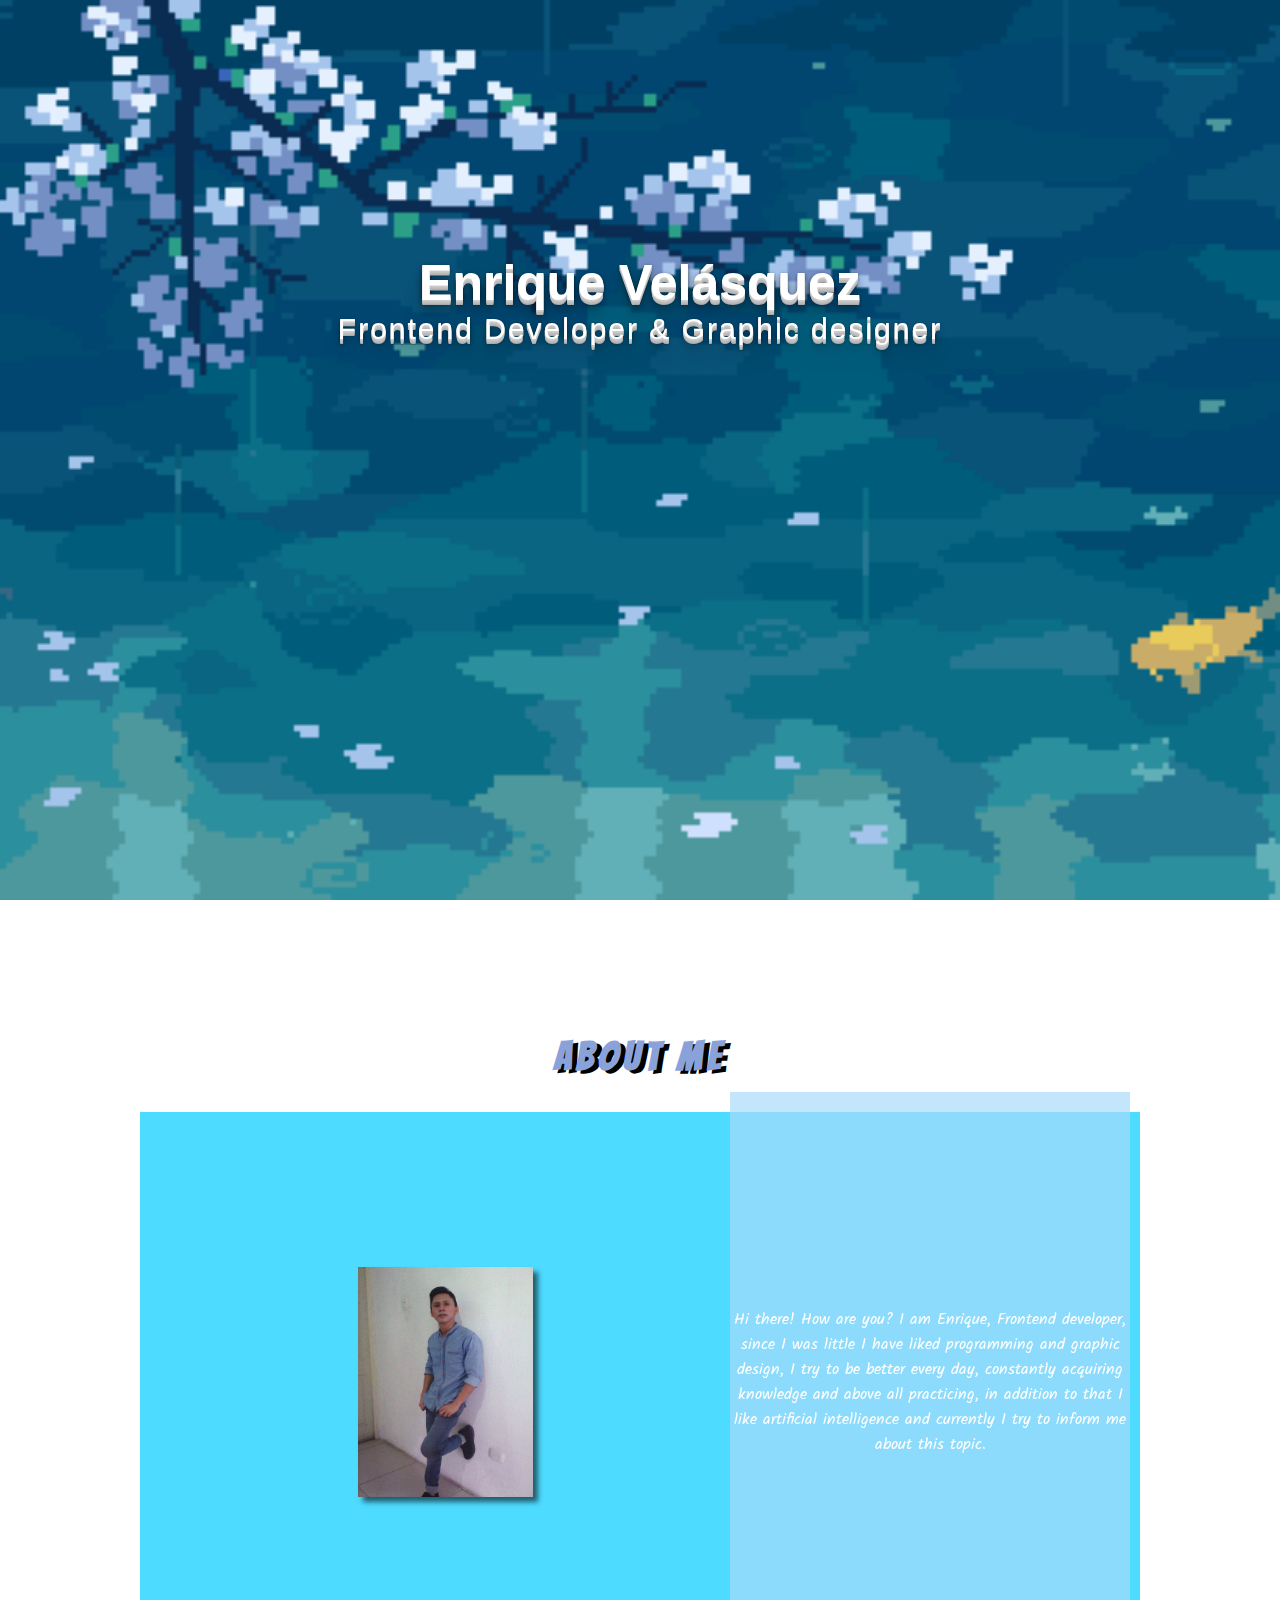
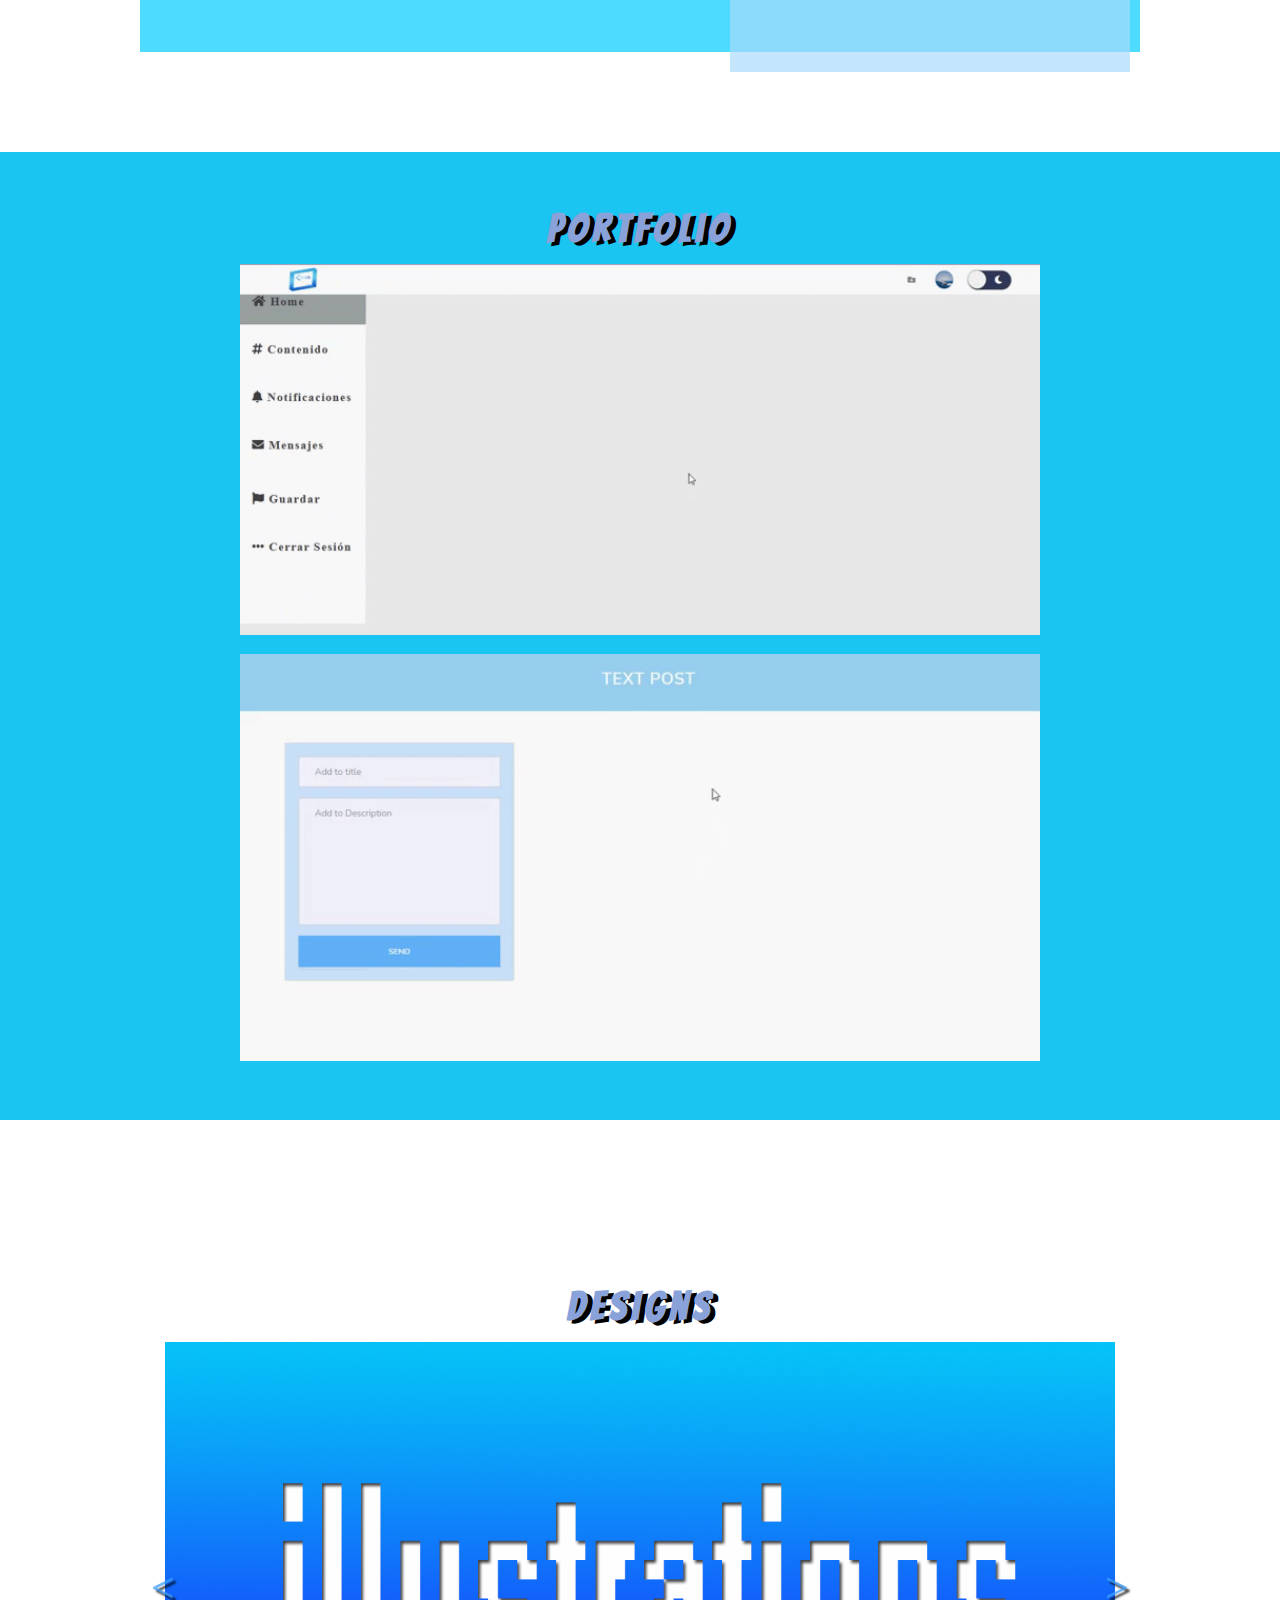
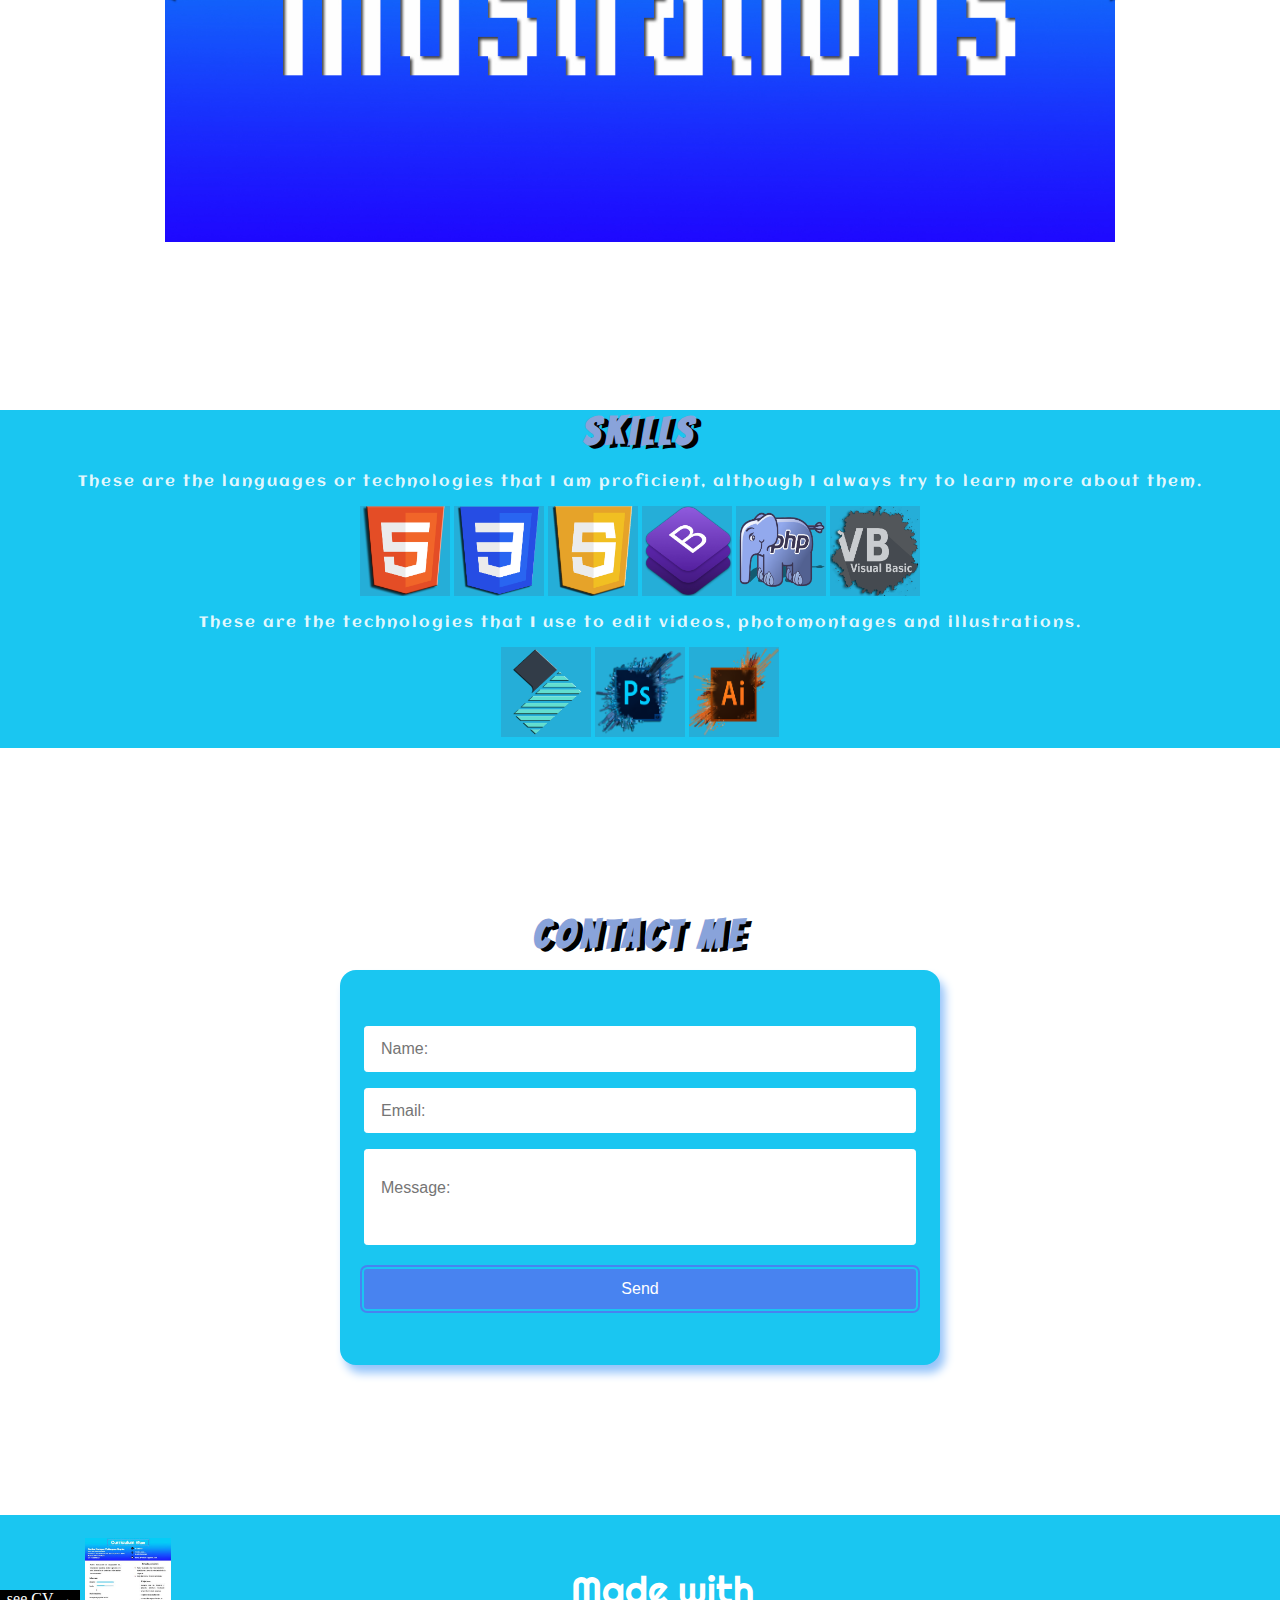
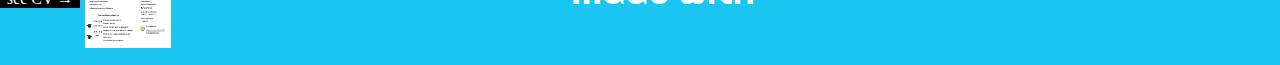
==== index.html @ defdc6f7 "new-portfolio" ====
﻿<!DOCTYPE html>
<html lang="en">
<head>
    <meta charset="UTF-8">
    <meta name="viewport" content="width=device-width, initial-scale=1.0">
    <title>Portafolio Cevs</title>
    <link rel="preconnect" href="https://fonts.googleapis.com">
    <link rel="preconnect" href="https://fonts.gstatic.com" crossorigin>
    <link href="https://fonts.googleapis.com/css2?family=Bangers&display=swap" rel="stylesheet">

    <link rel="preconnect" href="https://fonts.googleapis.com">
    <link rel="preconnect" href="https://fonts.gstatic.com" crossorigin>
    <link href="https://fonts.googleapis.com/css2?family=Merienda&display=swap" rel="stylesheet">

    <link rel="preconnect" href="https://fonts.googleapis.com">
    <link rel="preconnect" href="https://fonts.gstatic.com" crossorigin>
    <link href="https://fonts.googleapis.com/css2?family=Righteous&display=swap" rel="stylesheet">

    <link rel="preconnect" href="https://fonts.googleapis.com">
    <link rel="preconnect" href="https://fonts.gstatic.com" crossorigin>
    <link href="https://fonts.googleapis.com/css2?family=Kalam&display=swap" rel="stylesheet">

    <link rel="preconnect" href="https://fonts.googleapis.com">
    <link rel="preconnect" href="https://fonts.gstatic.com" crossorigin>
    <link href="https://fonts.googleapis.com/css2?family=Aclonica&display=swap" rel="stylesheet">

    <link rel="shortcut icon" href="img/LogoCevs.png" type="image/x-icon">
    <link rel="stylesheet" href="style-res.css">
    <link rel="stylesheet" href="credit.css">
</head>
<body> 

<header id="gif1"> 
    <nav>
        <a class="item" data-url="about me" href="#about">About me</a>
        <a class="item" data-url="portafolio" href="#portafolio">Portafolio</a>
        <a class="item" data-url="skil" href="#power">Skills</a>
        <a class="item" data-url="About me" href="#contact">Contact</a>
    </nav>
    <section class="name-header">
        <h1 id="mov" >Enrique Velásquez</h1>
        <h2 id="mov2" >Frontend Developer & Graphic designer</h2>
    </section>
</header>
    <main>

        <section id="about" class="contenedor sobre-nosotros">
            <h2 class="til abt">About Me</h2>
            <div class="contenedor-sobre-nosotros">
                <div class="photo">
                    <img src="img/with.jpg" alt="" srcset="">
                </div>
                <div class="sumit">
                    <p>Hi there! How are you? I am Enrique, Frontend developer,
                        since I was little I have liked programming and graphic 
                        design, I try to be better every day, constantly acquiring knowledge
                        and above all practicing, in addition to that I like artificial intelligence 
                        and currently I try to inform me about this topic.</p>
                </div>
            </div>
        </section>


        <section id="portafolio" class="portafolio-web">
            <div class="contenedor ptf">
                <h2 id="porta" class="til ag">Portfolio</h2>
                <div class="Imagen-dv-P">
                    <div class="hover-P">
                        <div class="centradukis">
                            <p class="HDP">Social-media-Interfaz</p>
                            <a class="HDP" href="https://github.com/cenriquevs/Social-media-Interfaz.git" >→ source code on github ←</a>
                        </div>
                    </div>
                    <img src="img/drive.gif">
                </div>
                <div class="Imagen-dv-P">
                    <div class="hover-P">
                        <div class="centradukis">
                            <p class="HDP">Text Post</p>
                            <a class="HDP"href="https://github.com/cenriquevs/Text-Post.git">→ source code on github ←</a>
                        </div>
                    </div>
                    <img src="img/message.gif">
                </div>
            </div>
        </section>
        <section class="contenedor ilus">
            <div class="contenedores">
                <h2 class="til porto">Designs</h2>
                <div class="soport">
                <div class="atras boton">
                    &#60
                </div>
                <div class="adelante boton">
                    &#62
                </div>   
                <img src="img/indice.jpg" alt="NoImage" id="imagen">
                </div>
                <br id="power">
            </div>
        </section>
        <section class="skil">
        <h2 class="til">Skills</h2>
        <div class="elmeromero">
            <div class="progra">
                <p class="content">
                    These are the languages or technologies that I am proficient, although I always try to learn more about them.
                </p>
                <div class="contenidoK">
                    <div class="carta">
                        <div class="lado frente">
                            <img class="sourr" src="img/html-logo.png">
                        </div>
                        <div class="lado backk">
                            <p class="fonntt">HTML level: 🌟🌟🌟</p>
                        </div>
                    </div>
                </div>
                <div class="contenidoK">
                    <div class="carta">
                        <div class="lado frente">
                            <img class="sourr" src="img/CSS-Logo.png">
                        </div>
                        <div class="lado backk">
                            <p class="fonntt">CSS level: 🌟🌟</p>
                        </div>
                    </div>
                </div>
                <div class="contenidoK">
                    <div class="carta">
                        <div class="lado frente">
                            <img class="sourr" src="img/logo-javascript.png">
                        </div>
                        <div class="lado backk">
                            <p class="fontt">Javascript level: 🌟🌟</p>
                        </div>
                    </div>
                </div>
                <div class="contenidoK">
                    <div class="carta">
                        <div class="lado frente">
                            <img class="sourr" src="img/bootstrap.png">
                        </div>
                        <div class="lado backk">
                            <p class="fontt">Bootstrap level: 🌟🌟</p>
                        </div>
                    </div>
                </div>
                <div class="contenidoK">
                    <div class="carta">
                        <div class="lado frente">
                            <img class="sourr" src="img/php.png">
                        </div>
                        <div class="lado backk">
                            <p class="fonntt">PHP level: 🌟</p>
                        </div>
                    </div>
                </div>
                <div class="contenidoK">
                    <div class="carta">
                        <div class="lado frente">
                            <img class="sourr" src="img/visual-basic-logo.png">
                        </div>
                        <div class="lado backk">
                            <p class="fontt">Visual Basic level: 🌟🌟🌟</p>
                        </div>
                    </div>
                </div>
                
            </div>
            <div class="ilust">
                <p class="content">
                    These are the technologies that I use to edit videos, photomontages and illustrations.
                </p>
                <div class="contenidoK">
                    <div class="carta">
                        <div class="lado frente">
                            <img class="sourr" src="img/Logo-filmora.png">
                        </div>
                        <div class="lado backk">
                            <p class="fontt">Filmora level: 🌟🌟🌟</p>
                        </div>
                    </div>
                </div>
                <div class="contenidoK">
                    <div class="carta">
                        <div class="lado frente">
                            <img class="sourr" src="img/logo-Photoshop.png">
                        </div>
                        <div class="lado backk">
                            <p class="fontt">Photoshop level: 🌟🌟🌟</p>
                        </div>
                    </div>
                </div>
                <div class="contenidoK">
                    <div class="carta">
                        <div class="lado frente">
                            <img class="sourr" src="img/logo-ilustrator.png">
                        </div>
                        <div class="lado backk">
                            <p class="fontt">Ilustrator level: 🌟</p>
                        </div>
                    </div>
                </div>
            
            </div>
        </div>
        </section>
        <section id="contact" class="contact">
            <div class="contenedor">
                <h2 class="til contactme">Contact me</h2>
                <form class="form" action="https://formspree.io/f/xyylvgye"
                method="POST">
                    <div class="form_container">
                        <input type="text" class="form_input" placeholder="Name:" name="nombre">
                        <input type="email" class="form_input" placeholder="Email:" name="_replyto">
                        <textarea class="form_input form_input---message" placeholder="Message:" name="message"></textarea>
                        <input type="submit" value="Send" class="form_cta">
                    </div>
                </form>
            </div>
        </section>
    </main>
<footer class="final">
    <div class="ccv">
        <p>see CV →</p>
        <img class="cv" onclick="cv()" src="img/CV.JPG" alt="Curriculum">
    </div>
    <div class="c2">
        <div class="creditos">
            <p>Made</p>
            <ul>
                <li>with</li>
                <li>L♥ve</li>
                <li>by: @cenriquevs</li>
            </ul>
        </div>
    </div>
</footer>
<script src="node.js"></script>
</body>
</html>
---- style-res.css ----
*{
    margin: 0;
    padding: 0;
    box-sizing: border-box;
    
}

body{
    background: #fff;
}
.contenedor{
    padding: 150px 0;
    width: 90%;
    max-width: 1000px;
    margin: auto;
    overflow: hidden;
}

.til{
    text-shadow: 5px 3px #000 ;
    font-family: 'Bangers', cursive;
    color: rgb(137, 163, 218);
    font-size: 40px;
    text-align: center;
    letter-spacing: 5px;
}

header{
    width: 100%;
    height: 100vh;
    background-image: url(img/pixel1.gif);
    background-size: cover;
    background-attachment: fixed;
    font-family: 'Segoe UI', Tahoma, Geneva, Verdana, sans-serif;
}

nav{
   /*background: red;*/
    opacity: 0;
    width: 100%;
    position: fixed;
    text-align: right;
    padding: 30px ;
    transition: 0.9s;
}
nav > a{
    text-shadow: 2px 2px 4px #000;
    font-size: 20px;
    color: #fff;
    font-weight: 300;
    text-decoration: none;
    margin-right: 10px;
    font-family: 'Merienda', cursive;
}
nav > a:hover{
    text-decoration: underline;
    text-shadow: 2px 2px 4px rgb(99, 135, 255);
    color: rgb(193, 246, 255);
}
nav.active{
    z-index: 1;
    background: rgb(37, 174, 216); 
    opacity: 1;
}



/*header*/
header .name-header{
    display: flex;
    height: 300px;
    width: 100%;
    align-items: center;
    justify-content: center;
    text-align: center;
    flex-direction: column;
    overflow: hidden;
    transform: translateY(150px);
    text-shadow: 0 1px 0 #ccc, 0 2px 0 #c9c9c9, 0 3px 0 #bbb, 0 4px 0 #b9b9b9, 0 5px 0 #aaa, 0 6px 1px rgba(0,0,0,.1), 0 0 5px rgba(0,0,0,.1), 0 1px 3px rgba(0,0,0,.3), 0 3px 5px rgba(0,0,0,.2), 0 5px 10px rgba(0,0,0,.25), 0 10px 10px rgba(0,0,0,.2), 0 20px 20px rgba(0,0,0,.15);
    font-family: -apple-system, BlinkMacSystemFont, 'Segoe UI', Roboto, Oxygen, Ubuntu, Cantarell, 'Open Sans', 'Helvetica Neue', sans-serif;
}

@media (max-width:1024px){
    header .name-header{
        transform: translateY(100%);
    }
}

@media (max-width:900px){
    header .name-header{
        transform: translateY(150px);
    }
}

.name-header h1{
    transition: ease;
    font-size: 50px;
    color: #fff;
    animation: cambiar 4s ;
}

@keyframes cambiar{
    50%{transform: translateY(100%);}
    55%{transform: translateY(100%); opacity: 0;}
    65%{opacity: 0; }
    80%{opacity: 1;transform: translateY(-40px);} 
    100%{transform: translateY(0px);}
}

.name-header h2{
    font-size: 30px;
    font-weight: 300;
    color:#fff;
    letter-spacing: 2px;
    animation: next 4s;
}

@keyframes next{
    0%{opacity: 0;}
    45%{opacity: 0; color: rgb(255,255,255,0.5); }
    65%{opacity: 5%; color: rgb(0,0,0,0.5);}
}

/*About*/
.contenedor-sobre-nosotros{
    width: 100%;
    min-height: 60vh;
    background: rgb(77, 219, 255);
    display: flex;
    justify-content: space-evenly;
}
.sobre-nosotros{
    padding: 100px 0;
}

.photo{
    width: 55%;
    display: flex;
    justify-content: center;
    align-items: center;
}
.photo img{
    box-shadow: 5px 5px 5px rgba(0, 0, 0, 0.568);
    width: 175px;
    height: 230px;
}
@media (max-width:360px){
    .photo img{width: 150px;
        height: 190px;
        }
}

@media (max-width:400px){
    .photo img{width: 120px;
        height: 160px;}
}

.sumit{
    /*backdrop-filter: blur(5px);*/
    backdrop-filter: drop-shadow(4px 4px 10px blue);
    width: 40%;
    background: rgba(169, 219, 250, 0.699);
    cursor: context-menu;
    color: #fff; font-family: 'Kalam', cursive;
    margin: -20px;
    text-align: center;
    display: flex;
    justify-content: center;
    align-items: center;
}
@media (max-width:600px){
    .sumit{font-size: 15px; backdrop-filter: none;}
}
@media (max-width:360px){
    .sumit{font-size: 12px; backdrop-filter: none;}
}


.abt{padding: 35px 0;}

/*Portafolio---------*/
.portafolio-web{
    width: 100%;
    background: rgb(26, 198, 241);
}
.ptf{
    padding: 55px 0;
}

.Imagen-dv-P{
    width: 80%;
    margin: auto;
    overflow: hidden;
    position: relative;
    margin-top: 15px;
}
.Imagen-dv-P > img{
    width: 100%;
    height: 100%;
}

.hover-P{
    font-size: 15px;
    font-family: 'Aclonica', sans-serif;
    color: #34aeff;
    position: absolute;
    width: 100%;
    height: 99%;
    opacity: 0;
    background: #000;
    cursor: pointer;
    transition: 1.2s;
}
.hover-P:hover{
    opacity: 90%;
}
@media (max-width:400px){
    .hover-P{height: 98%; font-size: 10px;}
}

.centradukis{
    margin: 20% auto;
    text-align: center; 
}
@media (max-width:250px){
    .centradukis{margin: 15px;}
}
@media (max-width:600px){
    .centradukis{margin: 25px;}
}

.centradukis > a{
    font-size: 15px;
    color: #fff;
    font-family: 'Kalam', cursive;
    text-decoration: none;
    animation-name: iralo;
    animation-duration: 2s;
    animation-iteration-count: infinite; 
}
@keyframes iralo{
    0%{color: rgb(255, 251, 11);}
    50%{color: rgb(118, 132, 255);}
    100%{color: rgb(255, 251, 11);}
}
@media (max-width:400px){
    .centradukis > a {font-size: 9px;}
}

/*iLUSTRATION*/
.ilus{
    padding: 150px 0;
}
.porto{
    padding: 15px;
}

.soport img{
    width: 100%;
    height: 100%;
    object-fit: contain;
}
.soport{
    /*background: blue;*/
    width: 100%;
    position: relative;
    height: 500px;
}

.boton{
    line-height: 70px;
    border-radius: 50%;
    /*background-color: rgba(0, 0, 0, .7);*/
    text-align: center;
    font-weight: bold;
    position: absolute;
    padding: 1px;
    /*color: rgb(152, 210, 247);*/
    color: rgba(62, 160, 252, 0.753);
    -webkit-transition: all .3s ease;
    -o-transition: all .3s ease;
    transition:  all .3s ease;
}

.boton:hover{
    cursor: pointer;
    transform: scale(1.2,1.2);
}

.atras{
    text-shadow: 3px 3px 2px rgba(0, 0, 0, .7);
    font-size: 42px;
    left: 1%;
    top: calc(56% - 70px);
}

.adelante{
    text-shadow: 3px 3px 2px rgba(0, 0, 0, .7);
    font-size: 42px;
    right: 1%;
    top: calc(56% - 70px);
}

/*----SKILLS------*/
.elmeromero{
    padding: 7px;
    display: block;
    width: 100%;
}

.progra{
    overflow: hidden;
    width: 100%;
}

.skil{
    text-align: center;
    width: 100%;
    background: rgb(26, 198, 241);
}

.ilust{
    overflow: hidden;
    width: 100%;
}

.contenidoK{
    display: inline-block;
    height: 90px;
    width: 90px;
    margin: auto;
    -webkit-perspective: 790;
}

.content{
    font-size: 15px;
    letter-spacing: 2px;
    font-family: 'Aclonica', sans-serif;
    text-align: center;
    padding: 15px;
    color: rgba(255, 255, 255, 0.897);
}

.carta{
    height: 100%;
    width: 100%;
    position: relative;
    transform-style: preserve-3d;
    transition: 1.5s;
}

.carta:hover{
    transform: rotateY(180deg);
}

.lado{
    
    width: 100%;
    height: 100%;
    backface-visibility: hidden;
    position: absolute;
}

.frente{
    background: rgb(37, 174, 216);
    
}
.sourr{
    width: 100%;
    height: 100%;
}
.backk{
    background: #ebebeb;
    transform: rotateY(180deg);
    overflow: hidden;
}
.fonntt{
    transform: translateY(33px);
    font-size: 12px;
    font-family: monospace;
}
.fontt{
    transform: translateY(25px);
    font-size: 12px;
    font-family: monospace;
}
---- credit.css ----
/*---Contact---*/
.form{
    background: rgb(26, 198, 241);
    width: 60%;
    margin: 0 auto;
    border-radius: 1em;
    padding: 3.5em 1.5em;
    justify-content: center;
    align-items: center;
    box-shadow: 5px 8px 10px rgb(149, 196, 250);
}

.contactme{
    padding: 15px 0;
}

.form_input{
    font-size: 1rem;
    padding: .8em 1em;
    font-family: 'Gill Sans', 'Gill Sans MT', Calibri, 'Trebuchet MS', sans-serif;
    outline: none;
    border: none;
    border: 1px solid #fff;
    border-radius: 0.2em;
}
.form_input---message{
    resize: none;
    padding: 1.8em 1em;
    margin-bottom: .5em;
}
.form_container{
    /*background: red;*/
    width: 100%;
    display: grid;
    gap: 1em;
    grid-auto-columns: 100%;
    
}
.form_cta{
    outline: 2px solid rgb(72, 131, 240);
    outline-offset: 2px;
    font-size: 1rem;
    color: #fff;
    border: none;
    font-weight: 300;
    padding: .7em 0;
    border-radius: .2em;
    cursor: pointer;
    background: rgb(72, 131, 240);
}

@media (max-width: 450px){
    .form{
        padding: 3.5em 1em;  
    }
    .form_input{
        padding: .8em .5em;
    }
}

/*Footer*/
.final{
    display: flex;
    justify-content: space-evenly;
    overflow: hidden;
    width: 100%;
    height: 150px;
    background: rgb(26, 198, 241);
}
.cv{
    width: 50%;
    object-fit: scale-down;
    height: 110px;
    margin: 5px 0;
    cursor: pointer;
}

.ccv{
    text-align: center;
    overflow: hidden;
    width: 20%;
}
.ccv :first-child{
    background: #000;
    opacity: 1;
    transform: translateY(75px);
    font-size: 16px;
    width: 80PX;
    color: #fff;
}
@media (max-width: 900px){
    .ccv :first-child{opacity: 0;}
}

@media (max-width: 500px){
    .ccv :first-child{
        opacity: 1;
        transform: translateY(30px);
        overflow: hidden;
        height: 20px;
        width: 50PX;
        border-radius:  15px 5px 15px 5px;
    }
}
.c2{
    width: 80%;
}

.creditos{
    transform: translateY(55px);
    margin: auto;
    overflow: hidden;
    display: flex;
    font-size: 38px;
    color: #fff;
    width: 395px;
    height: 40px;
    line-height: 40px;
    font-family: 'Righteous', cursive;
}

@media (max-width: 650px){
    .creditos{
    transform: translateY(55px);
    line-height: 23px;
    font-size: 15px; 
    width: 160px;
    height: 20px;}
}

ul{
    list-style: none;
    padding-left: 10px;
    animation: ls 7s infinite;
}

@keyframes ls{
    0%{margin-top: 0;}

    25%{margin-top: 0;}

    30%{margin-top: -40px;}
    55%{margin-top: -40px;}

    60%{margin-top: -80px}
    85%{margin-top: -80px;}

    89%{margin-top: -80px}
    85%{opacity: 1;}
    86%{opacity: 50%;}
    95%{margin-top: -40px; opacity: 0;}
    100%{margin-top: 0; opacity: 10%;}
}

@media (max-width:650px){
    ul{
        list-style: none;
        padding-left: 10px;
        animation: ls 7s infinite;}

    @keyframes ls{
        0%{margin-top: 0;}

        20%{margin-top: 0;}
        25%{margin-top: -23px;}

        50%{margin-top: -23px;}
        55%{margin-top: -46px;}

        80%{margin-top: -46px}
        89%{margin-top: -46px; opacity: 1;}
        90%{margin-top: -20px; opacity: 0;}
        95%{margin-top: -20px; opacity: 0;}

        100%{margin-top: 0; opacity: 10%;}
    }
}

img[src*="https://cdn.000webhost.com/000webhost/logo/footer-powered-by-000webhost-white2.png"]{
    display: none;
}
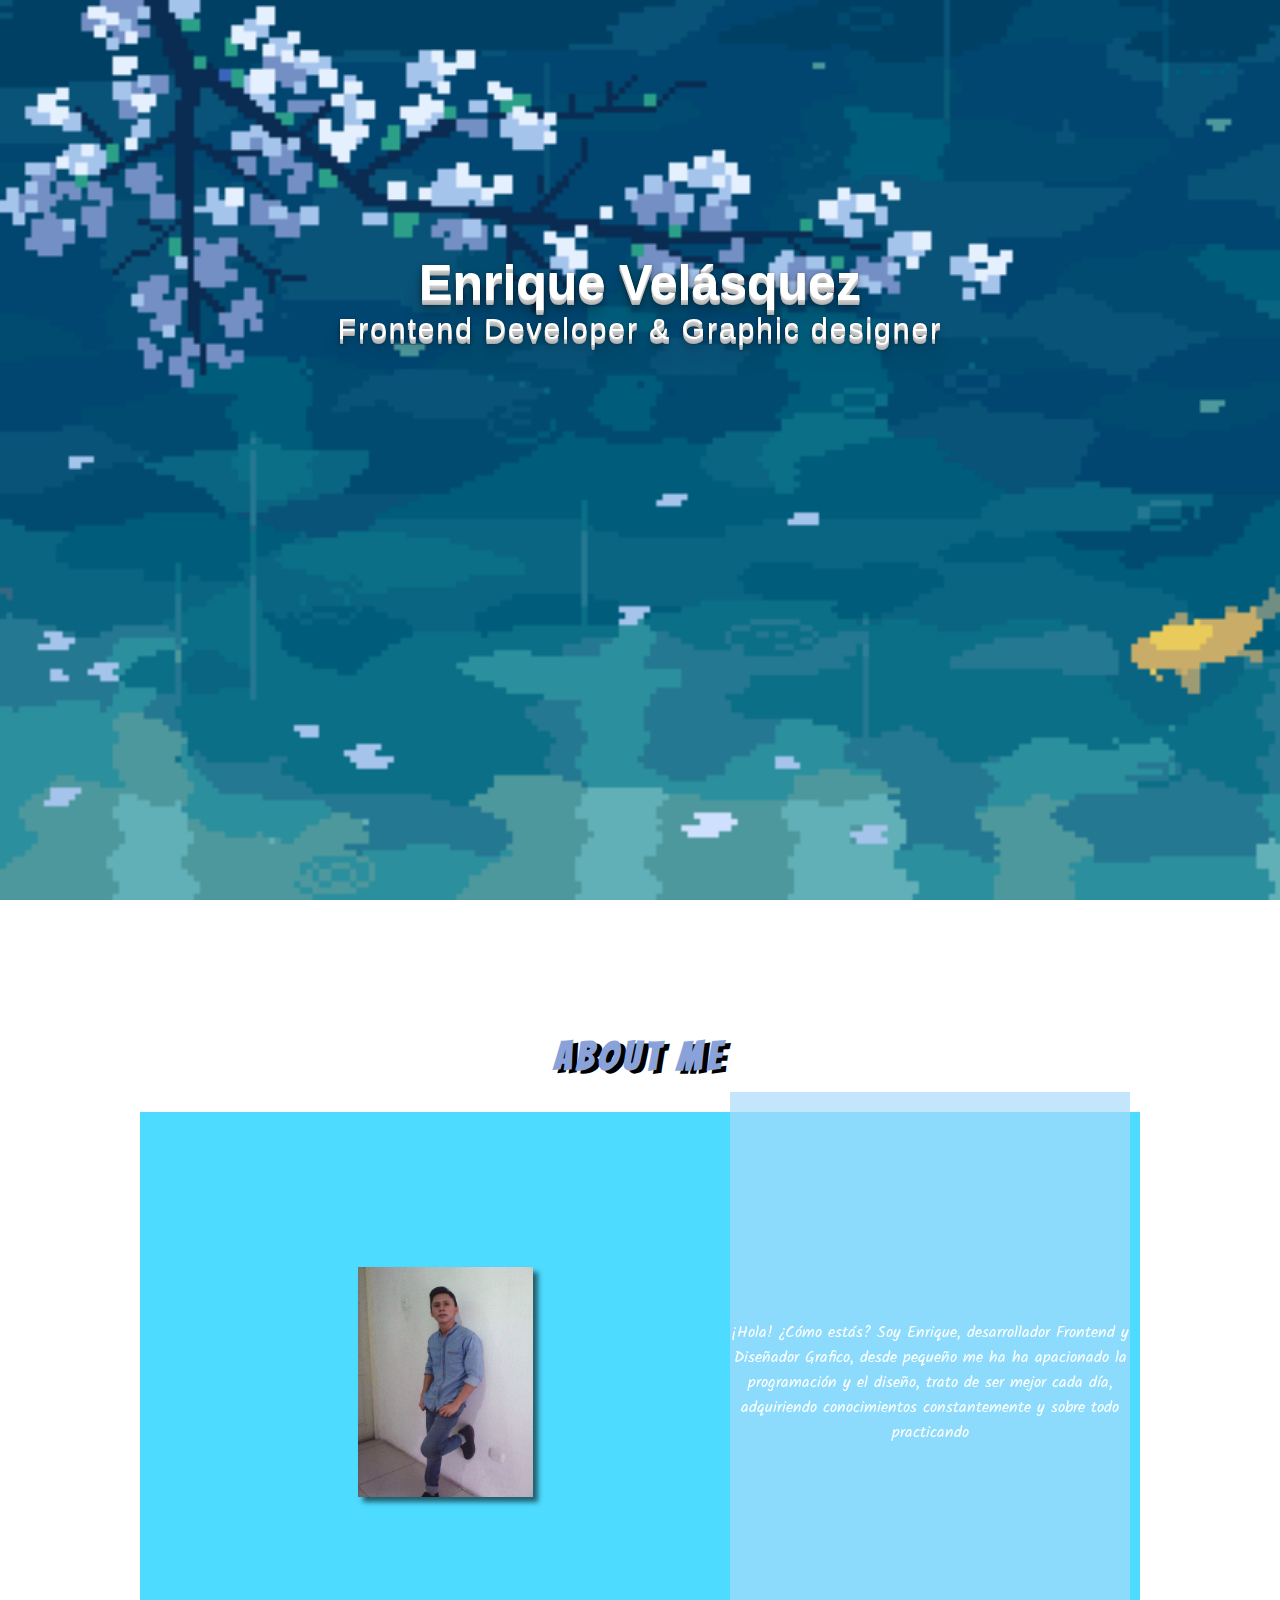
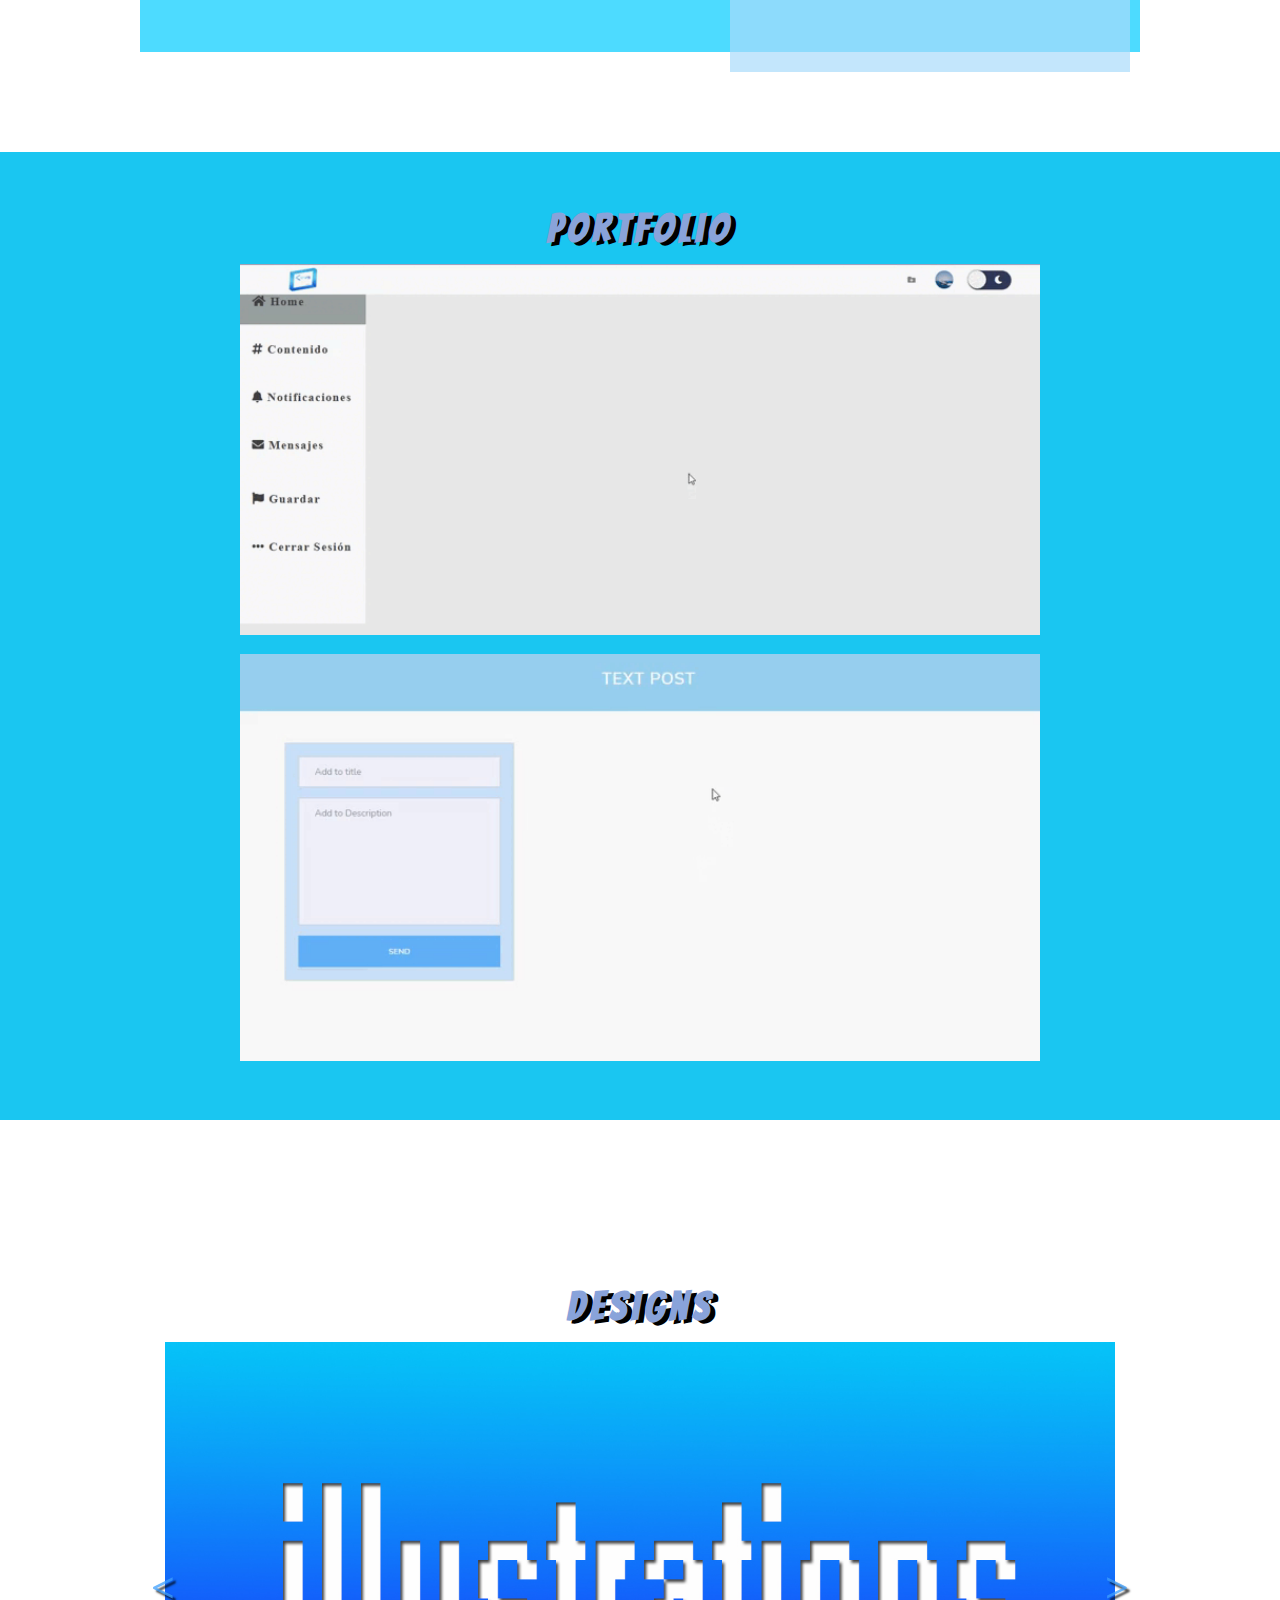
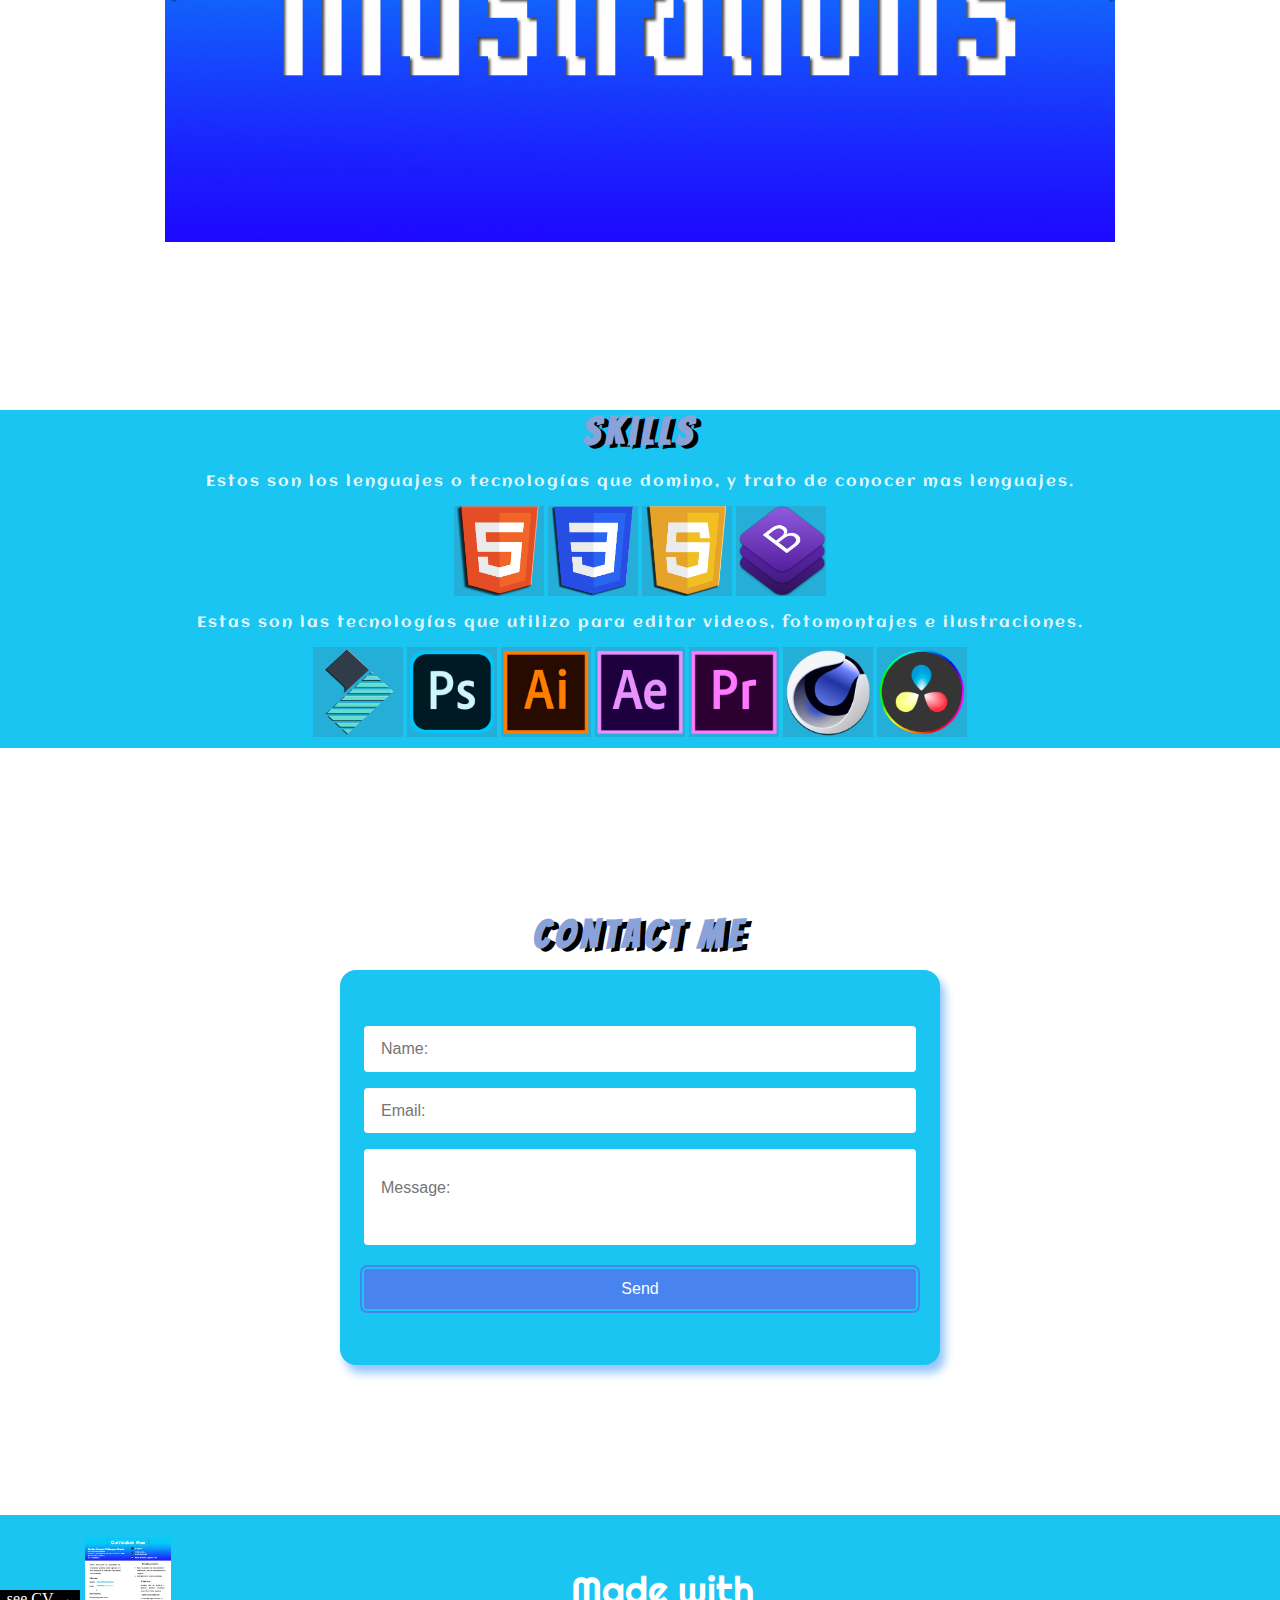
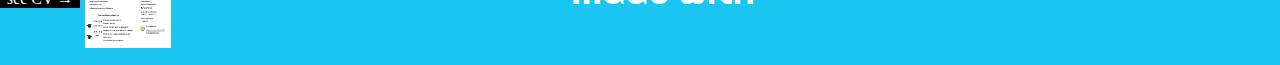
==== commit 8128e796: "Commit Change" ====
--- a/index.html
+++ b/index.html
@@ -51,11 +51,10 @@
                     <img src="img/with.jpg" alt="" srcset="">
                 </div>
                 <div class="sumit">
-                    <p>Hi there! How are you? I am Enrique, Frontend developer,
-                        since I was little I have liked programming and graphic 
-                        design, I try to be better every day, constantly acquiring knowledge
-                        and above all practicing, in addition to that I like artificial intelligence 
-                        and currently I try to inform me about this topic.</p>
+                    <p>¡Hola! ¿Cómo estás? Soy Enrique, desarrollador Frontend y Diseñador Grafico,
+                        desde pequeño me ha ha apacionado la programación y el diseño,
+                        trato de ser mejor cada día, adquiriendo conocimientos
+                        constantemente y sobre todo practicando</p>
                 </div>
             </div>
         </section>
@@ -104,7 +103,7 @@
         <div class="elmeromero">
             <div class="progra">
                 <p class="content">
-                    These are the languages or technologies that I am proficient, although I always try to learn more about them.
+                    Estos son los lenguajes o tecnologías que domino, y trato de conocer mas lenguajes.
                 </p>
                 <div class="contenidoK">
                     <div class="carta">
@@ -146,31 +145,10 @@
                         </div>
                     </div>
                 </div>
-                <div class="contenidoK">
-                    <div class="carta">
-                        <div class="lado frente">
-                            <img class="sourr" src="img/php.png">
-                        </div>
-                        <div class="lado backk">
-                            <p class="fonntt">PHP level: 🌟</p>
-                        </div>
-                    </div>
-                </div>
-                <div class="contenidoK">
-                    <div class="carta">
-                        <div class="lado frente">
-                            <img class="sourr" src="img/visual-basic-logo.png">
-                        </div>
-                        <div class="lado backk">
-                            <p class="fontt">Visual Basic level: 🌟🌟🌟</p>
-                        </div>
-                    </div>
-                </div>
-                
             </div>
             <div class="ilust">
                 <p class="content">
-                    These are the technologies that I use to edit videos, photomontages and illustrations.
+                    Estas son las tecnologías que utilizo para editar videos, fotomontajes e ilustraciones.
                 </p>
                 <div class="contenidoK">
                     <div class="carta">
@@ -185,7 +163,7 @@
                 <div class="contenidoK">
                     <div class="carta">
                         <div class="lado frente">
-                            <img class="sourr" src="img/logo-Photoshop.png">
+                            <img class="sourr" src="img/logo-photoshop.png">
                         </div>
                         <div class="lado backk">
                             <p class="fontt">Photoshop level: 🌟🌟🌟</p>
@@ -195,10 +173,50 @@
                 <div class="contenidoK">
                     <div class="carta">
                         <div class="lado frente">
-                            <img class="sourr" src="img/logo-ilustrator.png">
+                            <img class="sourr" src="img/logo-illustrator.png">
                         </div>
                         <div class="lado backk">
                             <p class="fontt">Ilustrator level: 🌟</p>
+                        </div>
+                    </div>
+                </div>
+                <div class="contenidoK">
+                    <div class="carta">
+                        <div class="lado frente">
+                            <img class="sourr" src="img/logo-after.png">
+                        </div>
+                        <div class="lado backk">
+                            <p class="fontt">After Effects level: 🌟</p>
+                        </div>
+                    </div>
+                </div>
+                <div class="contenidoK">
+                    <div class="carta">
+                        <div class="lado frente">
+                            <img class="sourr" src="img/logo-premier.png">
+                        </div>
+                        <div class="lado backk">
+                            <p class="fontt">Premiere Pro level: 🌟</p>
+                        </div>
+                    </div>
+                </div>
+                <div class="contenidoK">
+                    <div class="carta">
+                        <div class="lado frente">
+                            <img class="sourr" src="img/logo-cinema.png">
+                        </div>
+                        <div class="lado backk">
+                            <p class="fontt">Cinema 4D level: 🌟🌟</p>
+                        </div>
+                    </div>
+                </div>
+                <div class="contenidoK">
+                    <div class="carta">
+                        <div class="lado frente">
+                            <img class="sourr" src="img/logo-davinci.png">
+                        </div>
+                        <div class="lado backk">
+                            <p class="fontt">Davinci Resolve level: 🌟</p>
                         </div>
                     </div>
                 </div>
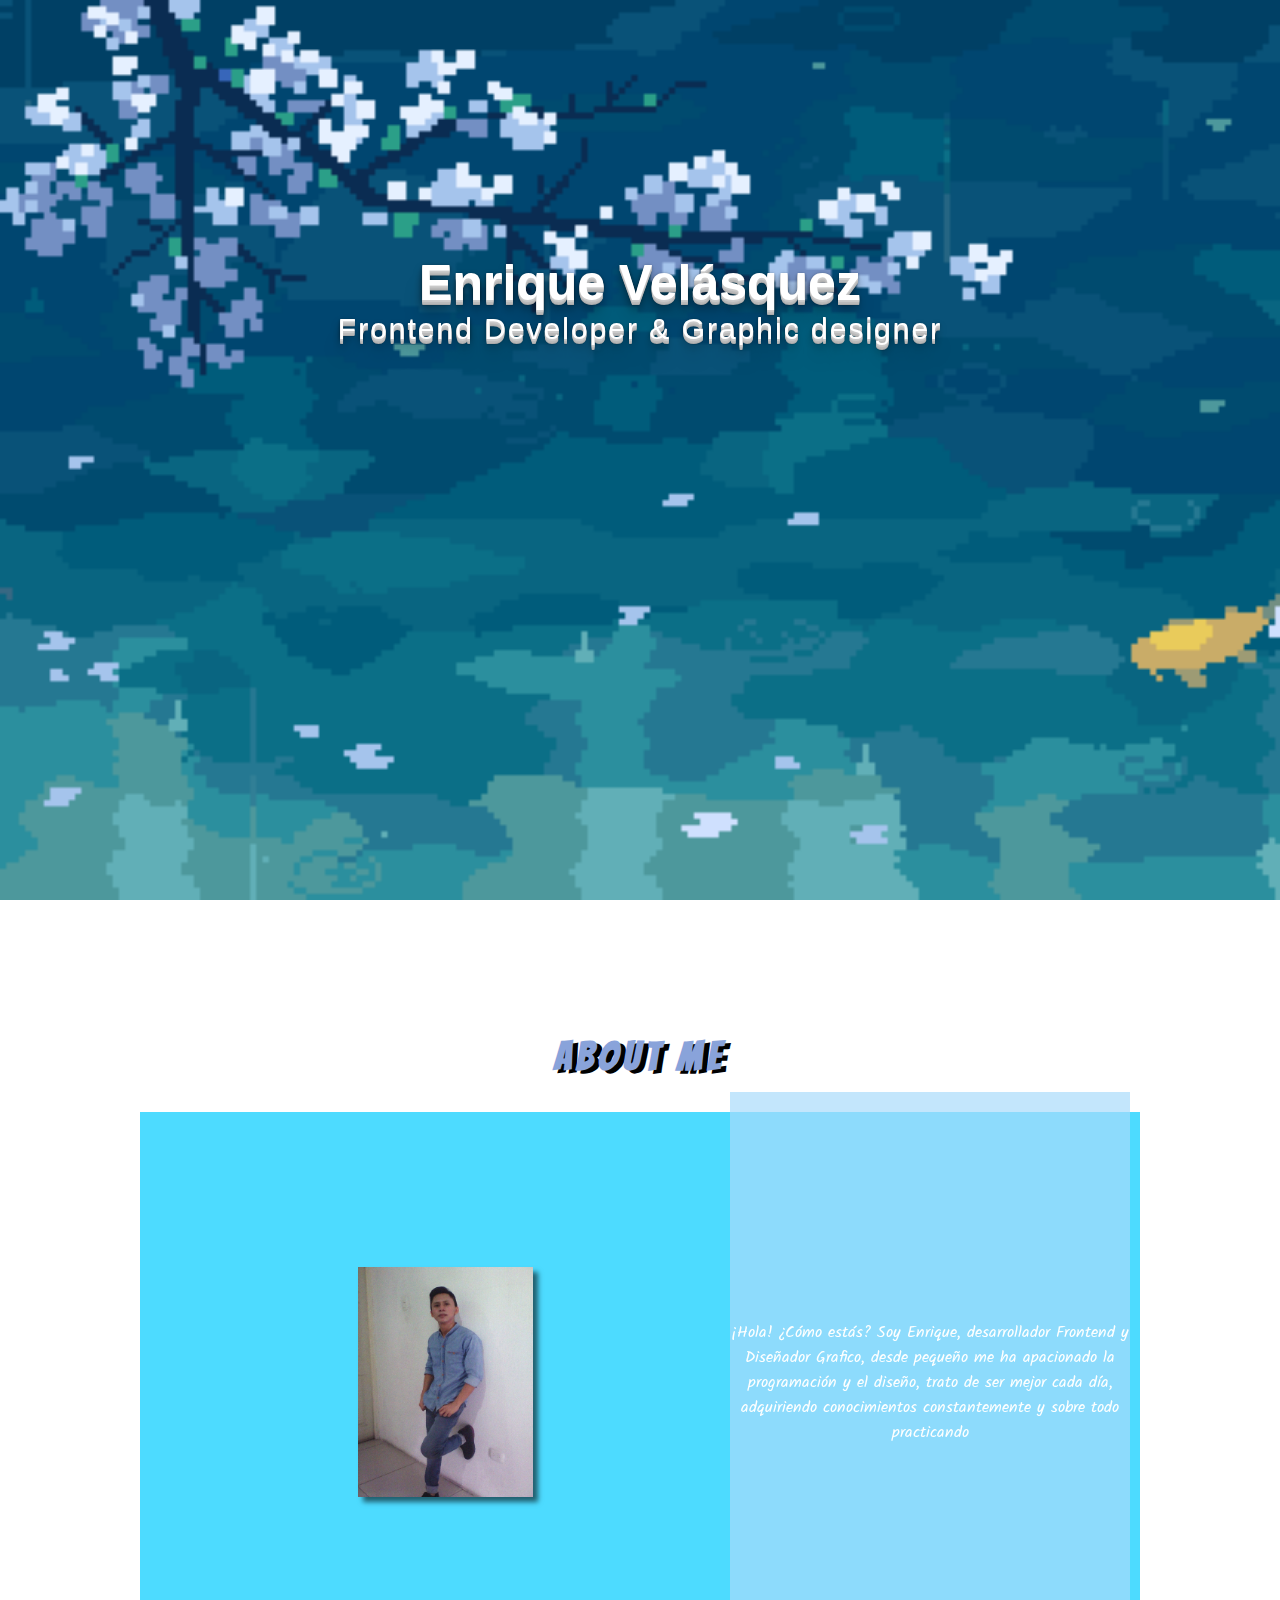
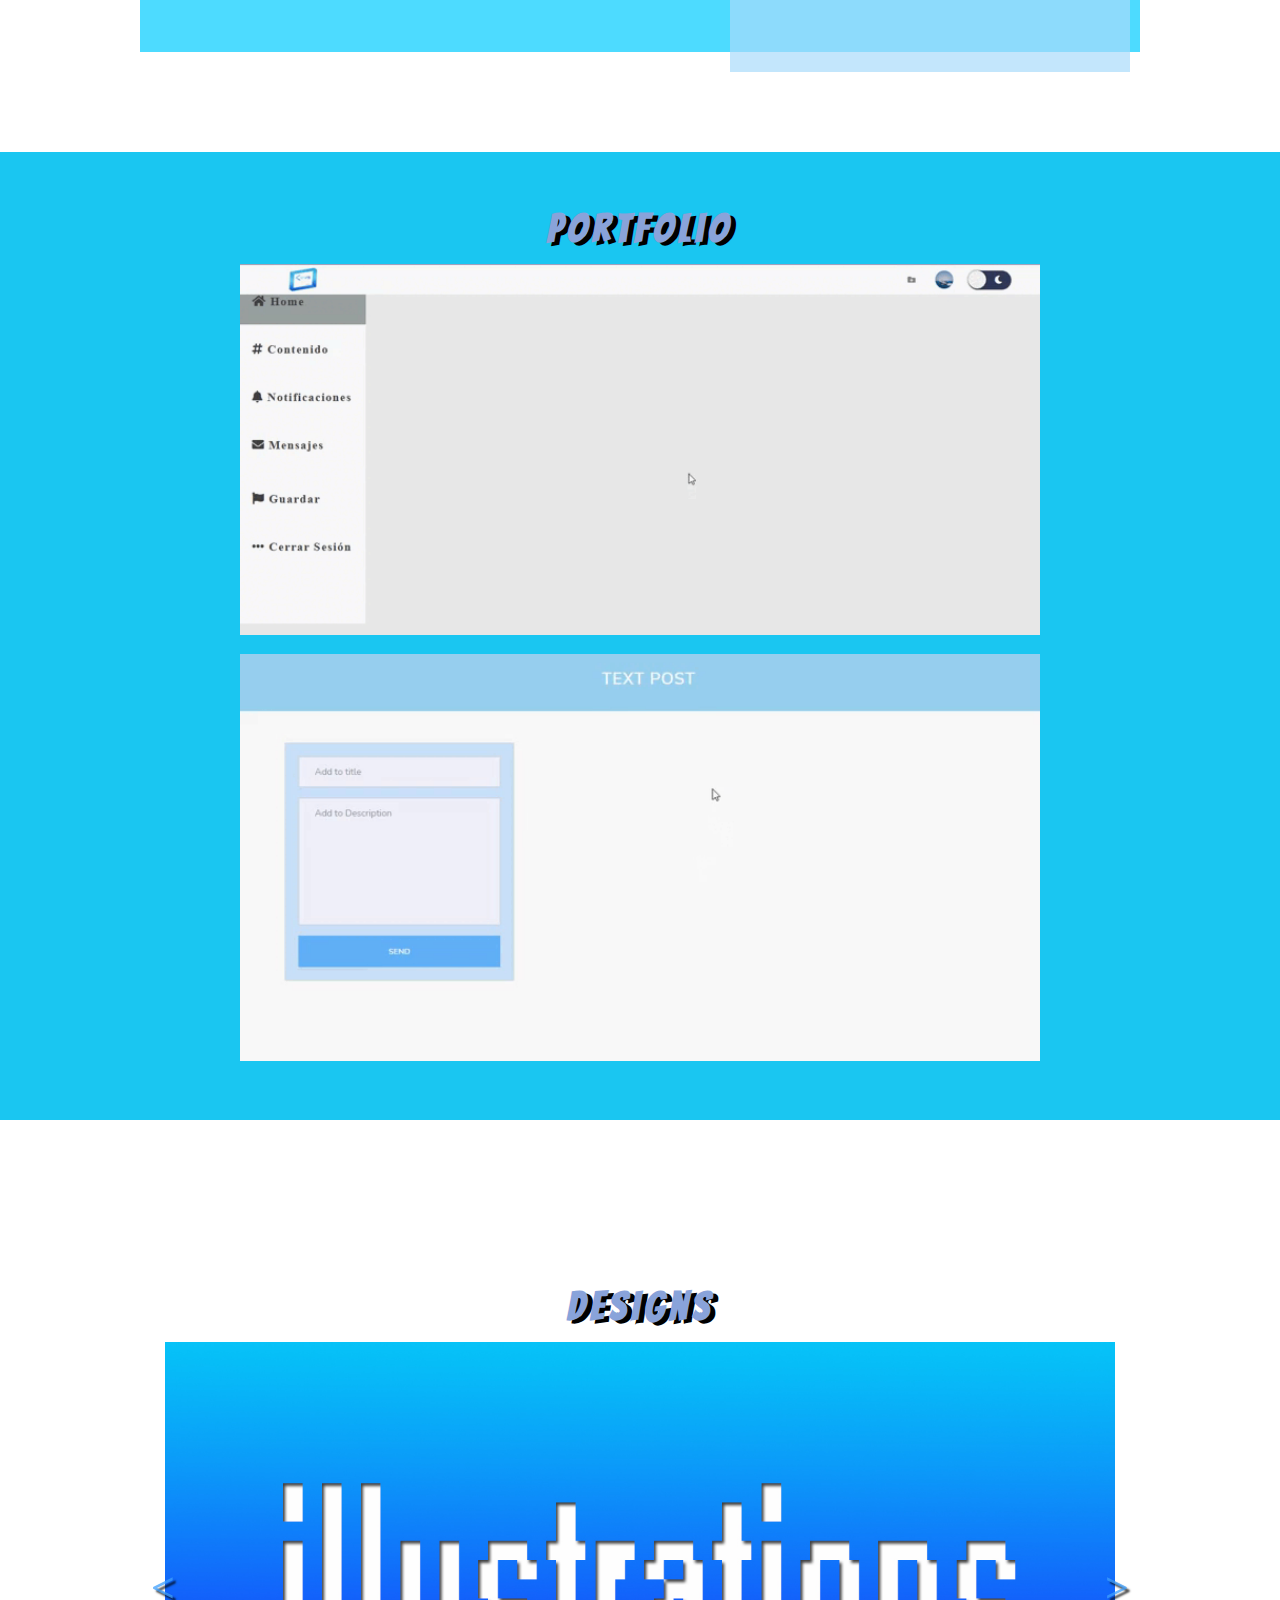
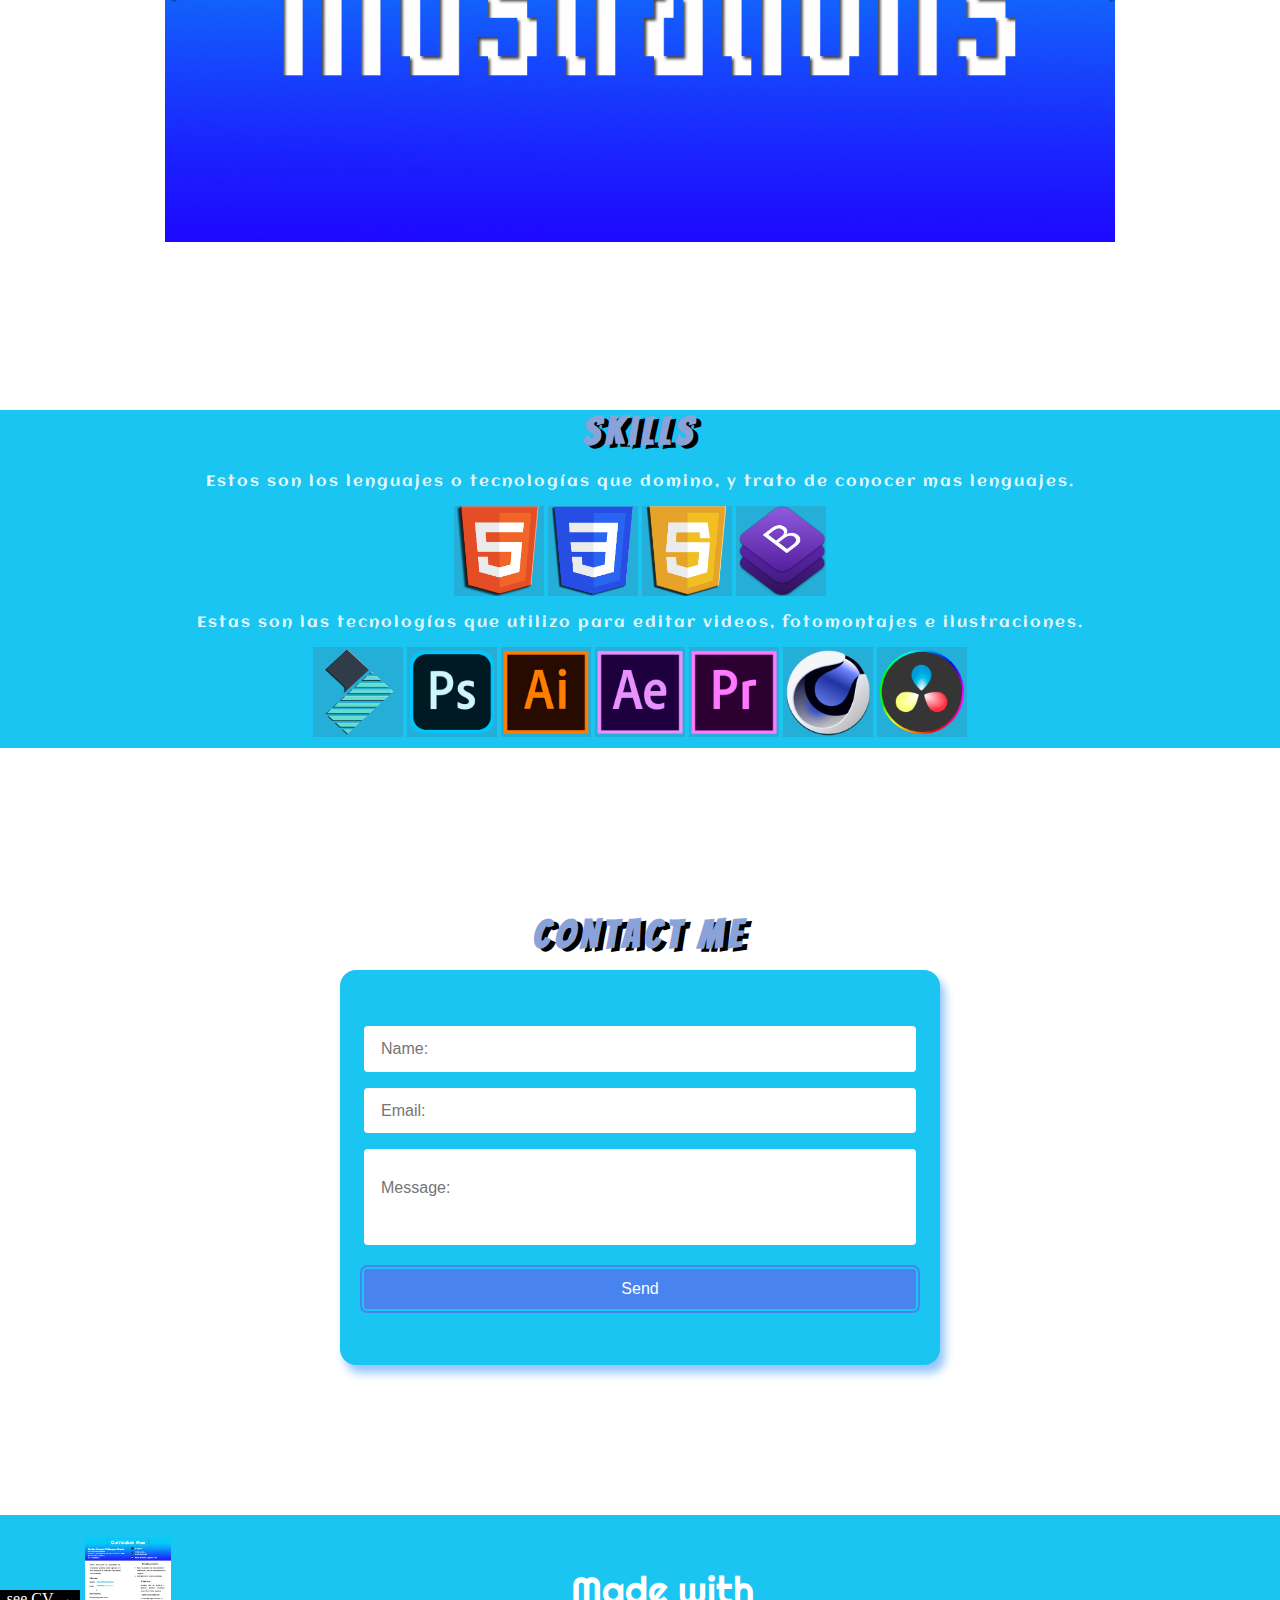
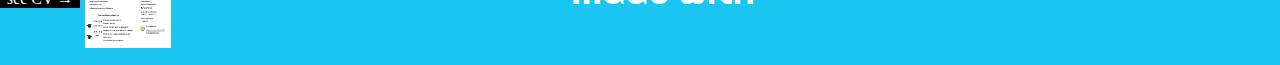
==== commit c55c6ce1: "cambio" ====
--- a/index.html
+++ b/index.html
@@ -52,7 +52,7 @@
                 </div>
                 <div class="sumit">
                     <p>¡Hola! ¿Cómo estás? Soy Enrique, desarrollador Frontend y Diseñador Grafico,
-                        desde pequeño me ha ha apacionado la programación y el diseño,
+                        desde pequeño me ha apacionado la programación y el diseño,
                         trato de ser mejor cada día, adquiriendo conocimientos
                         constantemente y sobre todo practicando</p>
                 </div>
@@ -257,4 +257,4 @@
 </footer>
 <script src="node.js"></script>
 </body>
-</html>+</html>
